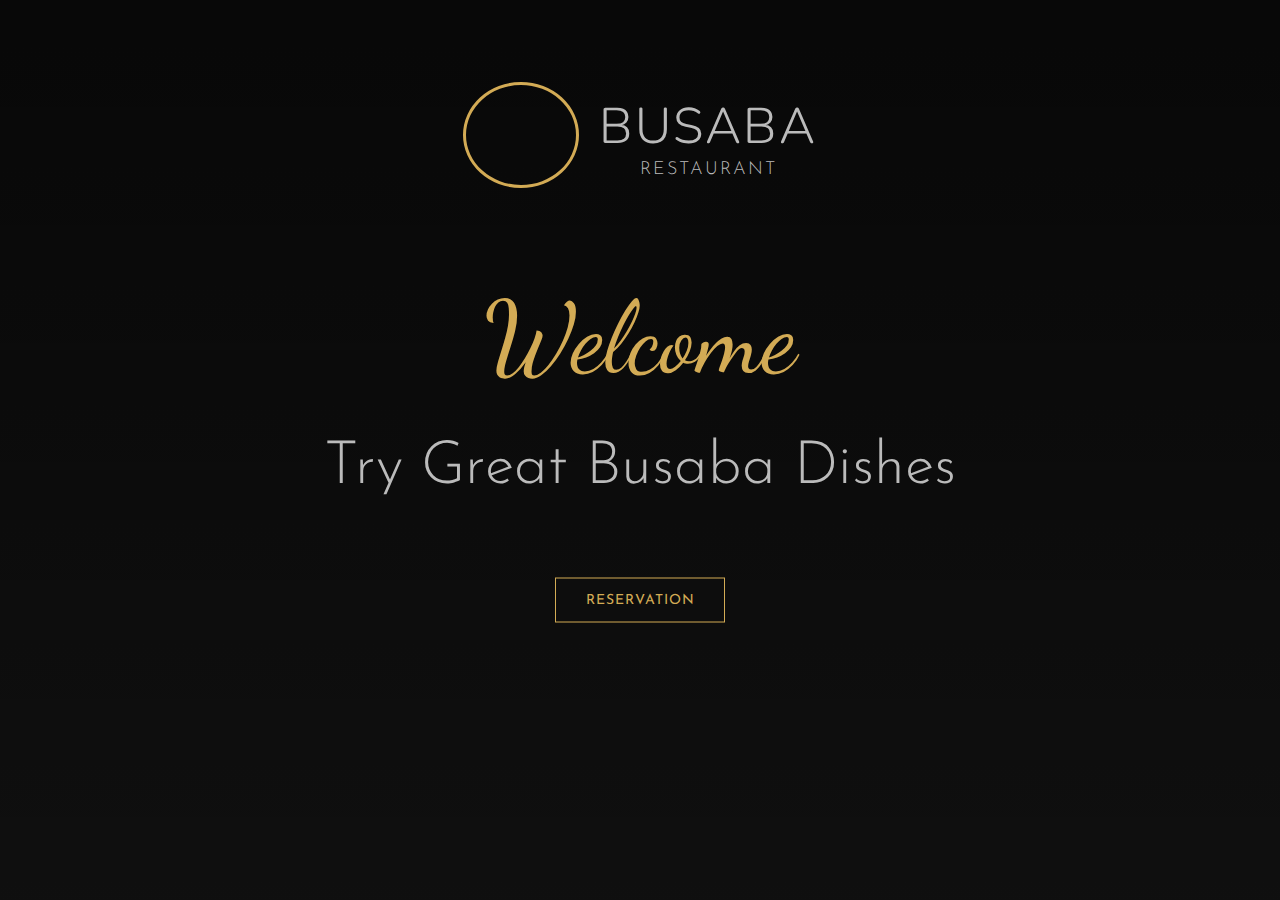
==== index.html @ a5c8eced "styled header section for log and banner" ====
<!DOCTYPE html>
<html lang="en">
<head>
    <meta charset="UTF-8">
    <meta name="viewport" content="width=device-width, initial-scale=1.0" />
    <link rel="stylesheet" href="css/main.css">
     <link rel="stylesheet" href="https://use.fontawesome.com/releases/v5.5.0/css/all.css" integrity="sha384-B4dIYHKNBt8Bc12p+WXckhzcICo0wtJAoU8YZTY5qE0Id1GSseTk6S+L3BlXeVIU" crossorigin="anonymous">
    <link href="https://fonts.googleapis.com/css?family=Dancing+Script:400,700|Josefin+Sans:300,400,600,700|Nunito:300,400,600,700" rel="stylesheet">
    <title>Restaurant "Busaba"</title>
</head>
<body>

    <!-- Header -->
    <header class="header">
        <div class="brand">
            <a href="#" class="logo"><i class="fas fa-utensils"></i></a>
            <div>
                <h1 class="main-name">Busaba</h1>
                <p class="sub-name">Restaurant</p>
            </div>
        </div>

        <div class="header-banner">
            <h1 class="main-heading">Welcome</h1>
            <h3 class="sub-heading">Try Great Busaba Dishes</h3>
            <button type="button" class="main-btn">Reservation</button>
        </div>
    </header>
    <!-- End of Header -->

</body>
</html>
---- css/main.css ----
* {
  margin: 0;
  padding: 0; }

body {
  background-color: #262626; }

.header {
  width: 100%;
  height: 100vh;
  background: linear-gradient(rgba(0, 0, 0, 0.8), rgba(0, 0, 0, 0.6)), url(../images/bg.jpeg) center no-repeat;
  background-size: cover;
  position: relative; }
  .header .brand {
    display: flex;
    position: absolute;
    top: 15%;
    left: 50%;
    transform: translate(-50%, -50%);
    align-items: center; }
  .header-banner {
    text-align: center;
    position: absolute;
    top: 50%;
    left: 50%;
    transform: translate(-50%, -50%); }

.logo {
  font-size: 70px;
  color: #d3ab55;
  display: flex;
  justify-content: center;
  align-items: center;
  width: 110px;
  height: 100px;
  border: 3px solid #d3ab55;
  border-radius: 50%;
  margin-right: 20px; }

.main-name {
  font-family: "Nunito", sans-serif;
  font-size: 50px;
  color: #bbb;
  font-weight: 300;
  letter-spacing: 2px;
  text-transform: uppercase; }

.sub-name {
  font-family: "Josefin Sans", sans-serif;
  font-size: 18px;
  color: #bbb;
  text-align: center;
  font-weight: 300;
  letter-spacing: 2px;
  text-transform: uppercase; }

.main-heading {
  font-family: "Dancing Script", Cursive;
  font-size: 100px;
  font-weight: 300;
  color: #d3ab55;
  margin-bottom: 40px; }

.sub-heading {
  font-family: "Josefin Sans", sans-serif;
  font-size: 60px;
  font-weight: 300;
  color: #bbb;
  margin-bottom: 80px; }

.main-btn {
  width: 170px;
  height: 45px;
  font-family: "Josefin Sans", sans-serif;
  font-size: 14px;
  text-transform: uppercase;
  letter-spacing: 1px;
  color: #d3ab55;
  background-color: transparent;
  border: 1px solid #d3ab55;
  outline: none;
  cursor: pointer;
  transition: all .4s; }
  .main-btn:hover {
    background-color: #d3ab55;
    color: #262626; }
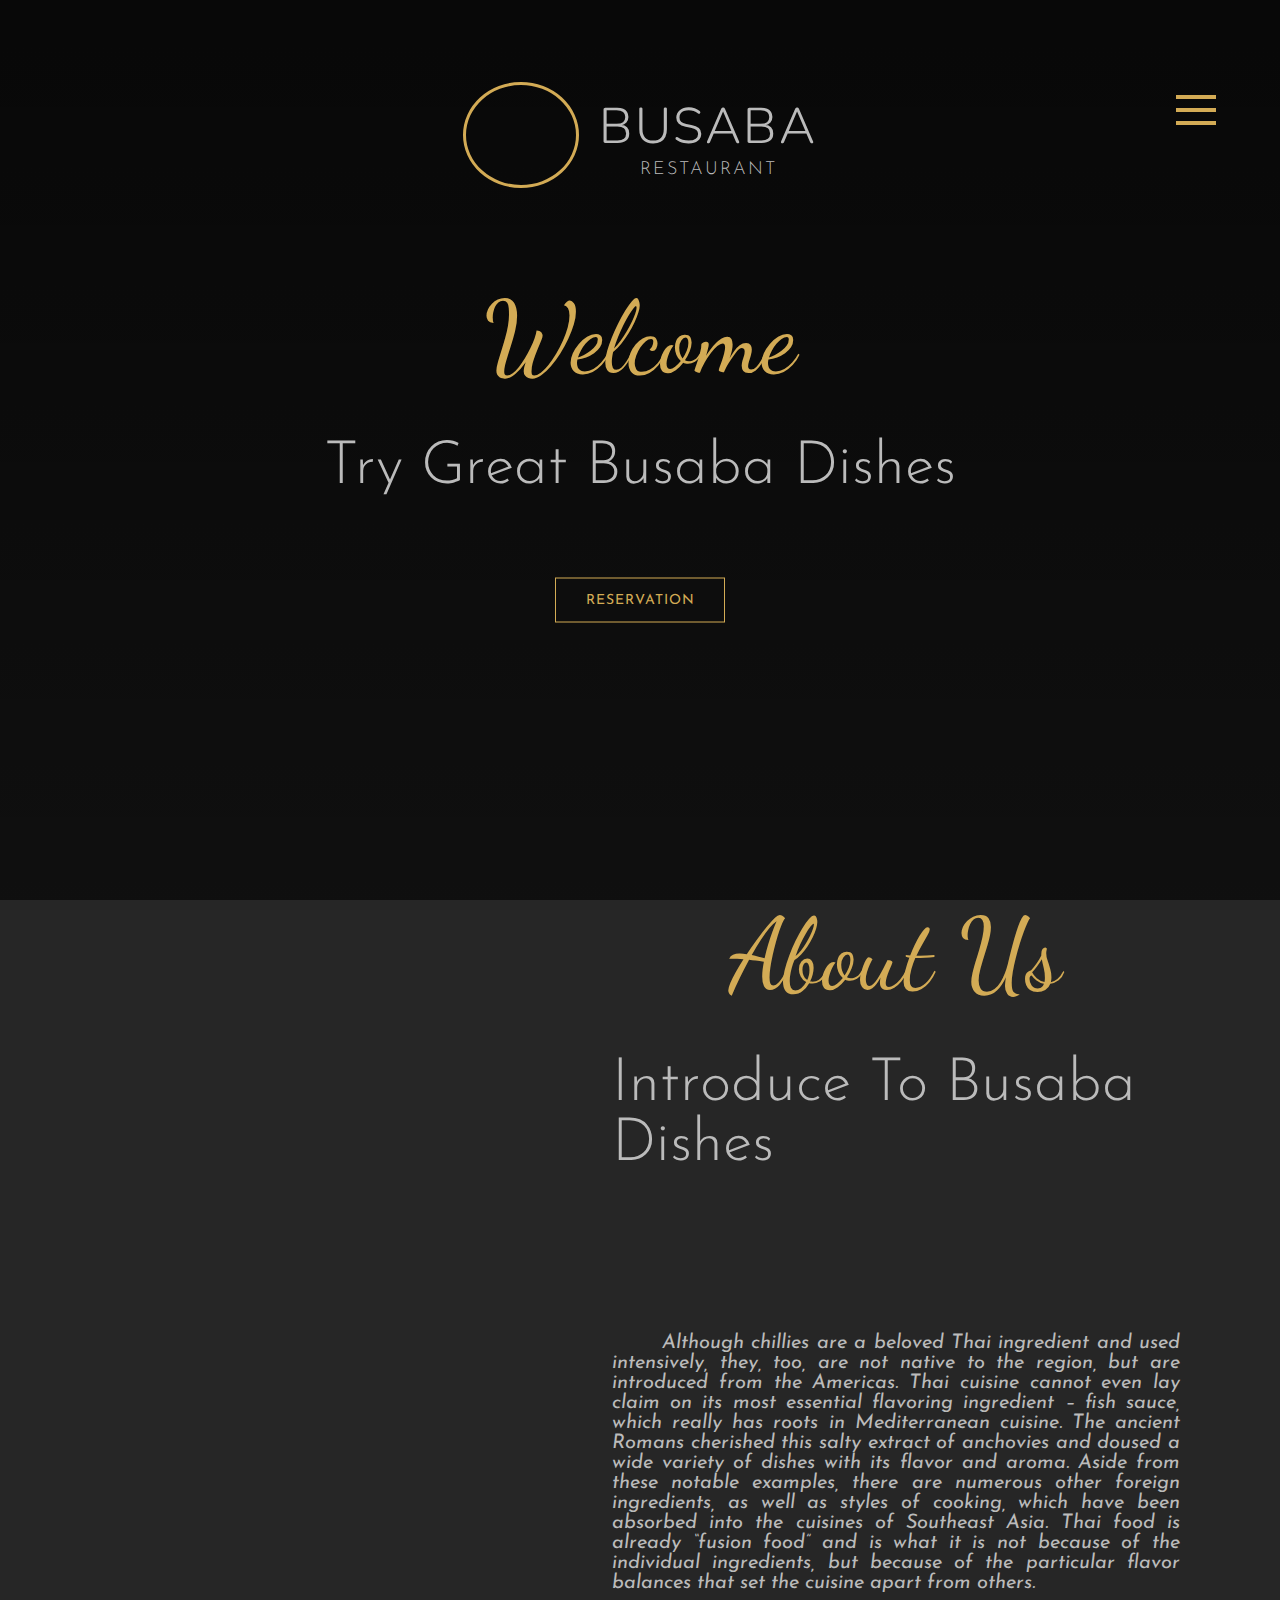
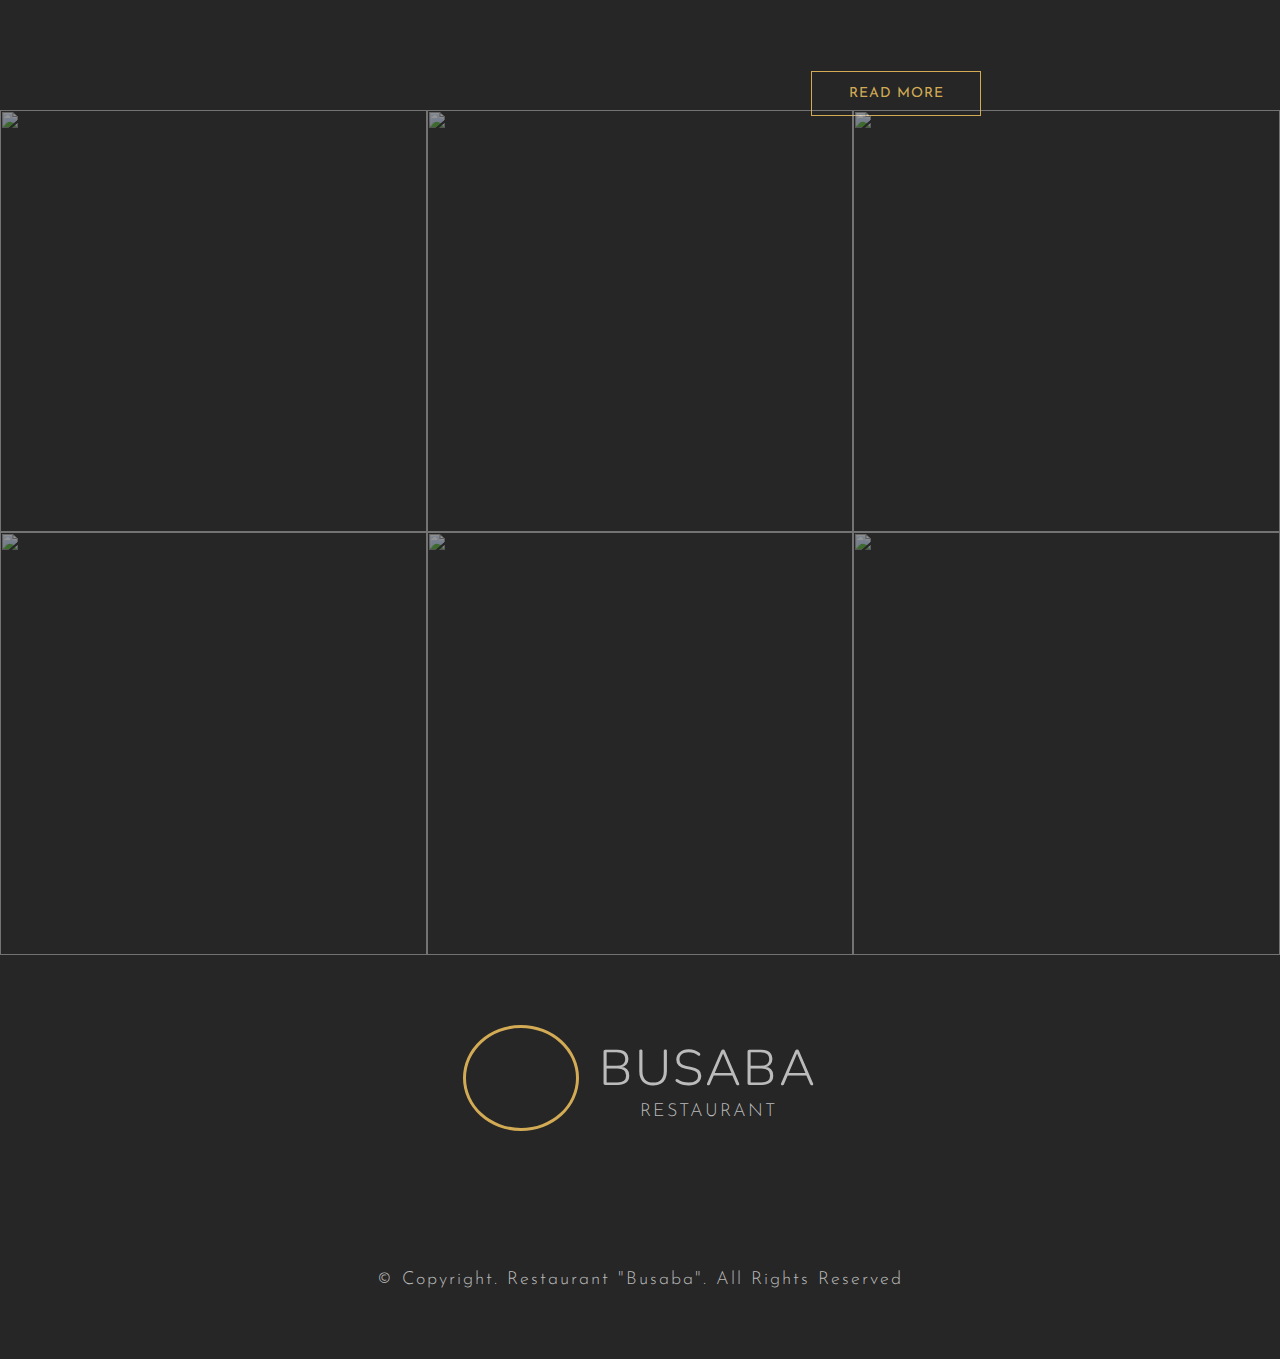
==== commit 9426c98b: "created Navbar with transition, and make checkbox with hamburger menu with rotate effect" ====
--- a/index.html
+++ b/index.html
@@ -1,14 +1,66 @@
 <!DOCTYPE html>
 <html lang="en">
+
 <head>
     <meta charset="UTF-8">
     <meta name="viewport" content="width=device-width, initial-scale=1.0" />
-    <link rel="stylesheet" href="css/main.css">
-     <link rel="stylesheet" href="https://use.fontawesome.com/releases/v5.5.0/css/all.css" integrity="sha384-B4dIYHKNBt8Bc12p+WXckhzcICo0wtJAoU8YZTY5qE0Id1GSseTk6S+L3BlXeVIU" crossorigin="anonymous">
-    <link href="https://fonts.googleapis.com/css?family=Dancing+Script:400,700|Josefin+Sans:300,400,600,700|Nunito:300,400,600,700" rel="stylesheet">
+
+    
+    <link rel="stylesheet" href="https://use.fontawesome.com/releases/v5.5.0/css/all.css"
+        integrity="sha384-B4dIYHKNBt8Bc12p+WXckhzcICo0wtJAoU8YZTY5qE0Id1GSseTk6S+L3BlXeVIU" crossorigin="anonymous">
+    <link
+        href="https://fonts.googleapis.com/css?family=Dancing+Script:400,700|Josefin+Sans:300,400,600,700|Nunito:300,400,600,700"
+        rel="stylesheet">
+        <link rel="stylesheet" href="css/main.css">
     <title>Restaurant "Busaba"</title>
 </head>
+
 <body>
+
+    <!-- Navbar -->
+    <nav class="navbar">
+        <input type="checkbox" id="check" class="checkbox" hidden>
+        <div class="hamburger-menu">
+            <label for="check" class="menu">
+                <div class="menu-line menu-line-1"></div>
+                <div class="menu-line menu-line-2"></div>
+                <div class="menu-line menu-line-3"></div>
+            </label>
+        </div>
+
+        <div class="navbar-navigation">
+            <div class="navbar-navigation-left">
+                <img src="images/nav-img-1.jpeg" class="left-img left-img-1" alt="">
+                <img src="images/nav-img-2.jpeg" class="left-img left-img-2" alt="">
+                <img src="images/nav-img-3.jpeg" class="left-img left-img-3" alt="">
+            </div>
+
+            <div class="navbar-navigation-right">
+                <ul class="nav-list">
+                    <li class="nav-list-item">
+                        <a href="#" class="nav-list-link">Home</a>
+                    </li>
+                    <li class="nav-list-item">
+                        <a href="#" class="nav-list-link">About Us</a>
+                    </li>
+                    <li class="nav-list-item">
+                        <a href="#" class="nav-list-link">Gallery</a>
+                    </li>
+                    <li class="nav-list-item">
+                        <a href="#" class="nav-list-link">Reservation</a>
+                    </li>
+                    <li class="nav-list-item">
+                        <a href="#" class="nav-list-link">Services</a>
+                    </li>
+                    <li class="nav-list-item">
+                        <a href="#" class="nav-list-link">Contact</a>
+                    </li>
+
+                </ul>
+            </div>
+        </div>
+    </nav>
+    <!-- End of Navbar -->
 
     <!-- Header -->
     <header class="header">
@@ -28,18 +80,137 @@
     </header>
     <!-- End of Header -->
 
+    <!-- About Us -->
+    <section class="about-us">
+        <div class="about-us-left">
+            <img src="images/about-us-img.png">
+        </div>
+        
+        <div class="about-us-right">
+            <h1 class="main-heading">About Us</h1>
+            <h3 class="sub-heading">Introduce To Busaba Dishes</h3>
+            <div class="stars">
+                <i class="fas fa-star-of-life star"></i>
+                <i class="fas fa-star-of-life star"></i>
+                <i class="fas fa-star-of-life star"></i>
+            </div>
+            <p class="description">
+                    Although chillies are a beloved Thai ingredient and used intensively, they, too, are not native to the
+                region, but are introduced from the Americas. Thai cuisine cannot even lay claim on its most essential
+                flavoring ingredient – fish sauce, which really has roots in Mediterranean cuisine. The ancient Romans
+                cherished this salty extract of anchovies and doused a wide variety of dishes with its flavor and aroma.
+                Aside from these notable examples, there are numerous other foreign ingredients, as well as styles of
+                cooking, which have been absorbed into the cuisines of Southeast Asia. Thai food is already “fusion
+                food” and is what it is not because of the individual ingredients, but because of the particular flavor
+                balances that set the cuisine apart from others.
+            </p>
+            <div class="stars">
+                <i class="fas fa-star-of-life star"></i>
+                <i class="fas fa-star-of-life star"></i>
+                <i class="fas fa-star-of-life star"></i>
+            </div>
+            <button type="button" class="main-btn">Read More</button>
+        </div>
+    </section>
+    <!-- End of About Us -->
+
+    <!-- Gallery -->
+    <section class="gallery">
+        <div class="cards-wrapper">
+            <div class="card">
+                <div class="card-overlay">
+                    <h1 class="card-overlay-heading">Tom Yum Burrito</h1>
+                    <p class="card-overlay-paragraph">Price: $10.00</p>
+                    <button type="button" class="card-overlay-btn">Order Now</button>
+                </div>
+                <img src="images/gallery-img-1.jpeg" alt="" class="card-img">
+            </div>
+            <div class="card">
+                <div class="card-overlay">
+                    <h1 class="card-overlay-heading">Fruity Pancake</h1>
+                    <p class="card-overlay-paragraph">Price: $10.00</p>
+                    <button type="button" class="card-overlay-btn">Order Now</button>
+                </div>
+                <img src="images/gallery-img-2.jpeg" alt="" class="card-img">
+            </div>
+            <div class="card">
+                <div class="card-overlay">
+                    <h1 class="card-overlay-heading">Thai Pizza</h1>
+                    <p class="card-overlay-paragraph">Price: $10.00</p>
+                    <button type="button" class="card-overlay-btn">Order Now</button>
+                </div>
+                <img src="images/gallery-img-3.jpeg" alt="" class="card-img">
+            </div>
+            <div class="card">
+                <div class="card-overlay">
+                    <h1 class="card-overlay-heading">Thai Herbs Salmon</h1>
+                    <p class="card-overlay-paragraph">Price: $10.00</p>
+                    <button type="button" class="card-overlay-btn">Order Now</button>
+                </div>
+                <img src="images/gallery-img-4.jpeg" alt="" class="card-img">
+            </div>
+            <div class="card">
+                <div class="card-overlay">
+                    <h1 class="card-overlay-heading">Lava Egg Bruschetta</h1>
+                    <p class="card-overlay-paragraph">Price: $10.00</p>
+                    <button type="button" class="card-overlay-btn">Order Now</button>
+                </div>
+                <img src="images/gallery-img-5.jpeg" alt="" class="card-img">
+            </div>
+            <div class="card">
+                <div class="card-overlay">
+                    <h1 class="card-overlay-heading">Amazon Chicken</h1>
+                    <p class="card-overlay-paragraph">Price: $10.00</p>
+                    <button type="button" class="card-overlay-btn">Order Now</button>
+                </div>
+                <img src="images/gallery-img-6.jpeg" alt="" class="card-img">
+            </div>
+        </div>
+    </section>
+    <!-- End of Gallery -->
+
+    <!-- Footer -->
+    <footer class="footer">
+        <div class="footer-header">
+                <a href="#" class="logo"><i class="fas fa-utensils"></i></a>
+                <div>
+                    <h1 class="main-name">Busaba</h1>
+                    <p class="sub-name">Restaurant</p>
+                </div>
+        </div>
+        <div class="footer-social-media">
+            <ul class="social-media">
+                <li class="social-media-item">
+                    <a href="#" class="social-media-link">
+                        <i class="fab fa-facebook-square"></i>
+                    </a>
+                </li>
+                <li class="social-media-item">
+                    <a href="#" class="social-media-link">
+                        <i class="fab fa-instagram"></i>
+                    </a>
+                </li>
+                <li class="social-media-item">
+                    <a href="#" class="social-media-link">
+                        <i class="fab fa-google-plus-square"></i>
+                    </a>
+                </li>
+                <li class="social-media-item">
+                    <a href="#" class="social-media-link">
+                        <i class="fab fa-youtube"></i>
+                    </a>
+                </li>
+            </ul>
+        </div>
+
+        <div class="footer-copyright">
+            <p class="footer-copyright-paragraph">
+                &copy; Copyright. Restaurant "Busaba". All Rights Reserved
+            </p>
+        </div>
+    </footer>
+    <!-- End of Footer -->
+
 </body>
+
 </html>
-
-
-
-
-
-
-
-
-
-
-
-
-
--- a/css/main.css
+++ b/css/main.css
@@ -1,9 +1,104 @@
+.hamburger-menu .menu, .card-overlay, .card-img {
+  width: 100%;
+  height: 100%; }
+
 * {
   margin: 0;
   padding: 0; }
 
 body {
   background-color: #262626; }
+
+.navbar {
+  position: relative;
+  z-index: 200; }
+  .navbar-navigation {
+    display: flex; }
+    .navbar-navigation-left {
+      width: 50vw;
+      height: 100vh;
+      background-color: #262626;
+      position: fixed;
+      left: -50vw;
+      transition: left 0.8s cubic-bezier(1, 0, 0, 1);
+      -webkit-transition: left 0.8s cubic-bezier(1, 0, 0, 1);
+      -moz-transition: left 0.8s cubic-bezier(1, 0, 0, 1);
+      -ms-transition: left 0.8s cubic-bezier(1, 0, 0, 1);
+      -o-transition: left 0.8s cubic-bezier(1, 0, 0, 1); }
+      .navbar-navigation-left .left-img {
+        width: 50%;
+        position: absolute;
+        box-shadow: 0 15px 60px rgba(0, 0, 0, 0.4);
+        opacity: .7;
+        border-radius: 10px; }
+      .navbar-navigation-left .left-img-1 {
+        top: 15%;
+        left: 15%; }
+      .navbar-navigation-left .left-img-2 {
+        top: 35%;
+        left: 25%; }
+      .navbar-navigation-left .left-img-3 {
+        top: 55%;
+        left: 35%; }
+    .navbar-navigation-right {
+      width: 50vw;
+      height: 100vh;
+      background-color: #1f1d1d;
+      position: fixed;
+      right: -50vw;
+      display: flex;
+      justify-content: center;
+      align-items: center;
+      transition: right 0.8s cubic-bezier(1, 0, 0, 1);
+      -webkit-transition: right 0.8s cubic-bezier(1, 0, 0, 1);
+      -moz-transition: right 0.8s cubic-bezier(1, 0, 0, 1);
+      -ms-transition: right 0.8s cubic-bezier(1, 0, 0, 1);
+      -o-transition: right 0.8s cubic-bezier(1, 0, 0, 1); }
+    .navbar-navigation .nav-list-item {
+      list-style: none; }
+    .navbar-navigation .nav-list-link {
+      font-family: "Dancing Script", Cursive;
+      font-size: 50px;
+      font-weight: 300;
+      letter-spacing: 2px;
+      text-transform: capitalize;
+      color: #bbb;
+      text-decoration: none;
+      text-align: center;
+      transition: all .5s; }
+      .navbar-navigation .nav-list-link:hover {
+        color: #d3ab55;
+        letter-spacing: 4px; }
+
+.checkbox:checked ~ .navbar-navigation .navbar-navigation-left {
+  left: 0; }
+
+.checkbox:checked ~ .navbar-navigation .navbar-navigation-right {
+  right: 0; }
+
+.checkbox:checked ~ .hamburger-menu .menu {
+  transform: rotateZ(90deg);
+  -webkit-transform: rotateZ(90deg);
+  -moz-transform: rotateZ(90deg);
+  -ms-transform: rotateZ(90deg);
+  -o-transform: rotateZ(90deg); }
+
+.checkbox:checked ~ .hamburger-menu .menu-line-1 {
+  transform: rotateZ(-40deg);
+  -webkit-transform: rotateZ(-40deg);
+  -moz-transform: rotateZ(-40deg);
+  -ms-transform: rotateZ(-40deg);
+  -o-transform: rotateZ(-40deg); }
+
+.checkbox:checked ~ .hamburger-menu .menu-line-2 {
+  opacity: 0; }
+
+.checkbox:checked ~ .hamburger-menu .menu-line-3 {
+  transform: rotateZ(40deg);
+  -webkit-transform: rotateZ(40deg);
+  -moz-transform: rotateZ(40deg);
+  -ms-transform: rotateZ(40deg);
+  -o-transform: rotateZ(40deg); }
 
 .header {
   width: 100%;
@@ -24,6 +119,99 @@
     top: 50%;
     left: 50%;
     transform: translate(-50%, -50%); }
+
+.about-us {
+  height: 90vh;
+  display: flex;
+  align-items: center; }
+  .about-us-left {
+    width: 40%;
+    position: relative;
+    left: -200px; }
+    .about-us-left img {
+      width: 100%;
+      opacity: .7; }
+  .about-us-right {
+    width: 60%;
+    display: flex;
+    flex-direction: column;
+    align-items: center;
+    padding: 0px 100px;
+    box-sizing: border-box; }
+    .about-us-right .stars {
+      margin: 30px 0; }
+    .about-us-right .star {
+      font-size: 15px;
+      color: #d3ab55;
+      margin-left: 10px; }
+    .about-us-right .description {
+      font-family: "Josefin Sans", sans-serif;
+      font-size: 20px;
+      font-style: italic;
+      color: #bbb;
+      text-align: justify; }
+      .about-us-right .description::first-letter {
+        padding-left: 50px; }
+
+.gallery .cards-wrapper {
+  display: flex;
+  flex-wrap: wrap; }
+
+.footer {
+  padding: 70px 0;
+  display: flex;
+  justify-content: center;
+  align-items: center;
+  flex-direction: column; }
+  .footer-header {
+    display: flex;
+    align-items: center;
+    margin-bottom: 70px; }
+  .footer .social-media {
+    display: flex;
+    width: 300px;
+    justify-content: space-between;
+    margin-bottom: 70px; }
+    .footer .social-media-item {
+      list-style: none; }
+    .footer .social-media-link {
+      text-decoration: none;
+      font-size: 50px;
+      color: #bbb;
+      transition: color .7s; }
+      .footer .social-media-link:hover {
+        color: #d3ab55; }
+  .footer-copyright-paragraph {
+    font-family: "Josefin Sans", sans-serif;
+    font-size: 18px;
+    color: #bbb;
+    font-weight: 300;
+    letter-spacing: 2px;
+    text-transform: capitalize; }
+
+.hamburger-menu {
+  width: 40px;
+  height: 40px;
+  position: fixed;
+  top: 10%;
+  right: 5%;
+  z-index: 300; }
+  .hamburger-menu .menu {
+    display: flex;
+    flex-direction: column;
+    justify-content: space-around;
+    cursor: pointer;
+    transition: transform .5s; }
+    .hamburger-menu .menu-line {
+      width: 100%;
+      height: 4px;
+      background-color: #d3ab55;
+      transform-origin: right;
+      transition: all .5s .5s;
+      -webkit-transition: all .5s .5s;
+      -moz-transition: all .5s .5s;
+      -ms-transition: all .5s .5s;
+      -o-transition: all .5s .5s; }
 
 .logo {
   font-size: 70px;
@@ -84,3 +272,53 @@
   .main-btn:hover {
     background-color: #d3ab55;
     color: #262626; }
+
+.card {
+  width: 33.3333%;
+  height: 33vw;
+  position: relative;
+  overflow: hidden; }
+  .card:hover .card-overlay {
+    left: 0; }
+  .card-overlay {
+    position: absolute;
+    top: 0;
+    left: -100%;
+    background-color: rgba(211, 171, 85, 0.6);
+    color: #fff;
+    z-index: 10;
+    display: flex;
+    justify-content: center;
+    align-items: center;
+    flex-direction: column;
+    transition: left .7s; }
+    .card-overlay-heading {
+      font-family: "Nunito", sans-serif;
+      font-size: 40px;
+      font-weight: 300;
+      letter-spacing: 2px;
+      text-transform: capitalize; }
+    .card-overlay-paragraph {
+      font-family: "Josefin Sans", sans-serif;
+      font-size: 30px;
+      margin-bottom: 30px;
+      font-weight: 300;
+      letter-spacing: 2px;
+      text-transform: capitalize; }
+    .card-overlay-btn {
+      width: 150px;
+      height: 40px;
+      color: #d3ab55;
+      background-color: #fff;
+      font-family: "Josefin Sans", sans-serif;
+      font-size: 14px;
+      font-weight: bold;
+      text-transform: uppercase;
+      letter-spacing: 1px;
+      border: 1px solid #d3ab55;
+      border-radius: 30px;
+      outline: none;
+      cursor: pointer; }
+  .card-img {
+    object-fit: cover;
+    opacity: 0.5; }
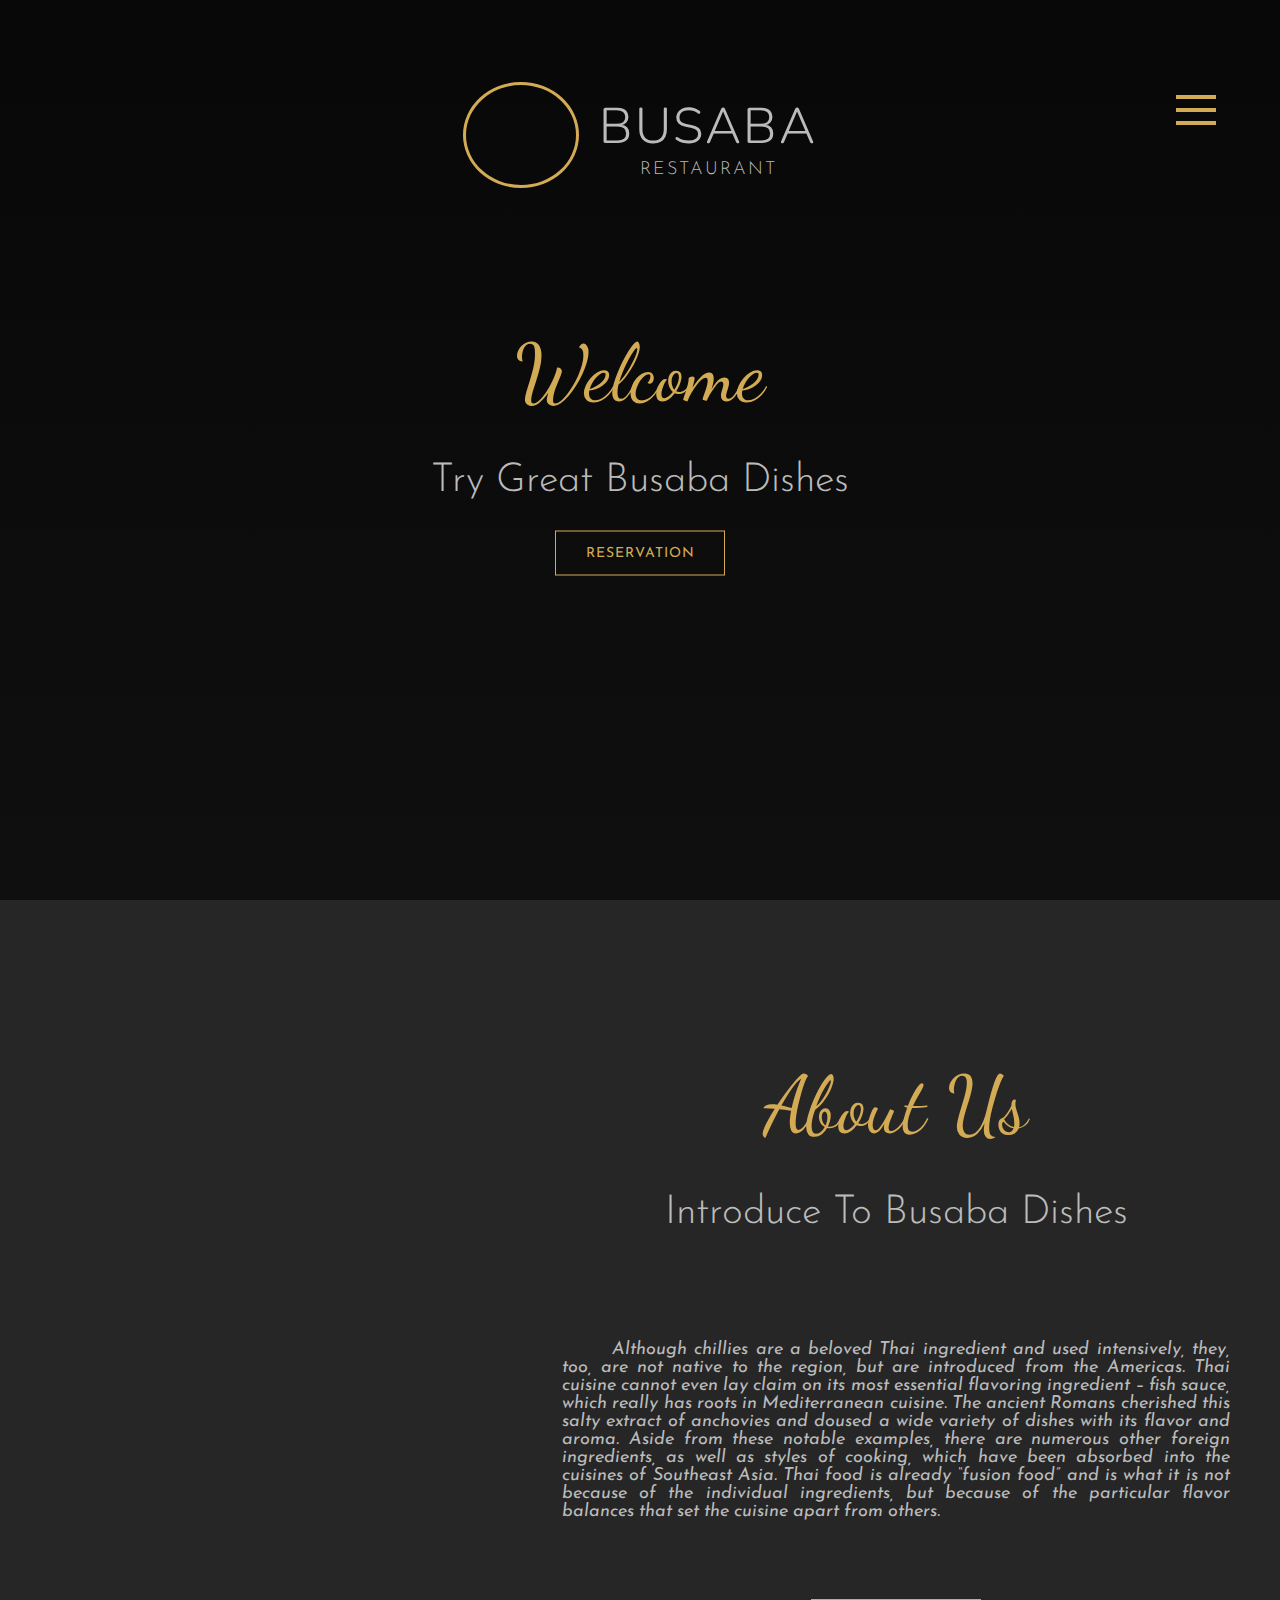
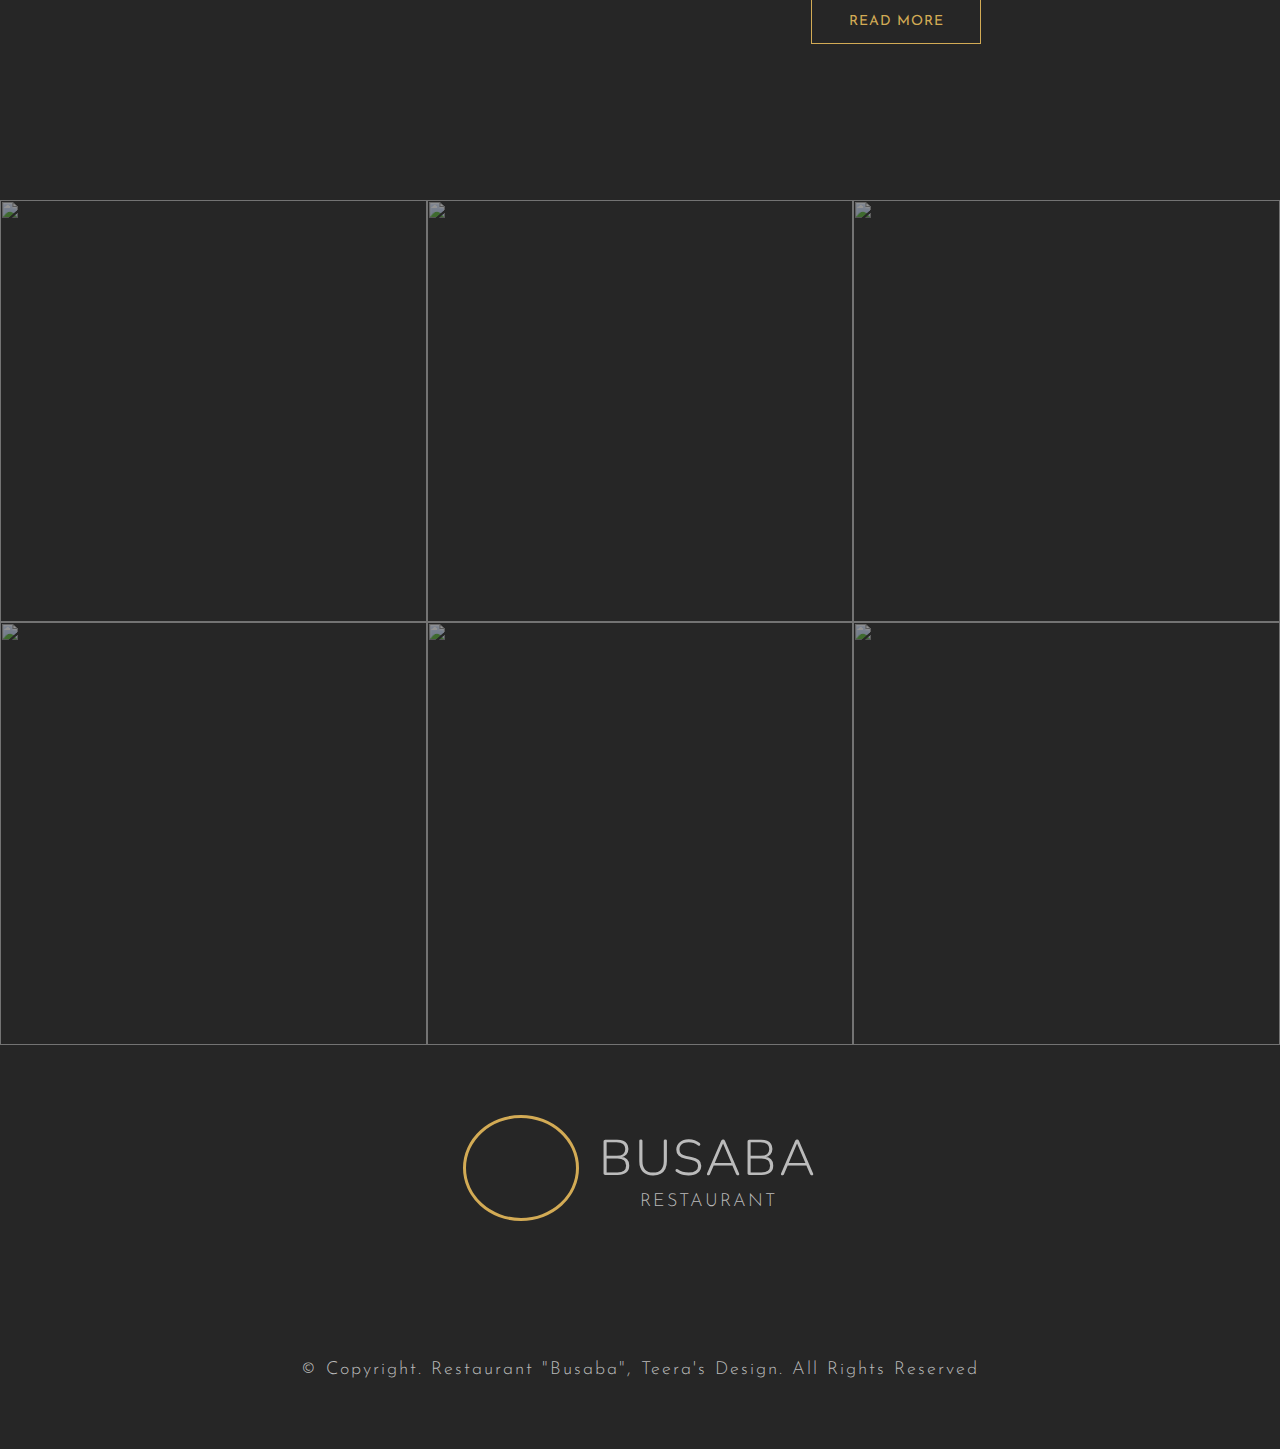
==== commit 6a093bc7: "copyright modified" ====
--- a/index.html
+++ b/index.html
@@ -205,7 +205,7 @@
 
         <div class="footer-copyright">
             <p class="footer-copyright-paragraph">
-                &copy; Copyright. Restaurant "Busaba". All Rights Reserved
+                &copy; Copyright. Restaurant "Busaba", Teera's Design. All Rights Reserved
             </p>
         </div>
     </footer>
--- a/css/main.css
+++ b/css/main.css
@@ -25,21 +25,39 @@
       -moz-transition: left 0.8s cubic-bezier(1, 0, 0, 1);
       -ms-transition: left 0.8s cubic-bezier(1, 0, 0, 1);
       -o-transition: left 0.8s cubic-bezier(1, 0, 0, 1); }
+      @media (max-width: 800px) {
+        .navbar-navigation-left {
+          display: none; } }
       .navbar-navigation-left .left-img {
         width: 50%;
         position: absolute;
         box-shadow: 0 15px 60px rgba(0, 0, 0, 0.4);
         opacity: .7;
         border-radius: 10px; }
+        @media (max-width: 1300px) {
+          .navbar-navigation-left .left-img {
+            width: 55%; } }
+        @media (max-width: 1000px) {
+          .navbar-navigation-left .left-img {
+            width: 65%; } }
       .navbar-navigation-left .left-img-1 {
         top: 15%;
         left: 15%; }
+        @media (max-width: 1000px) {
+          .navbar-navigation-left .left-img-1 {
+            left: 5%; } }
       .navbar-navigation-left .left-img-2 {
         top: 35%;
         left: 25%; }
+        @media (max-width: 1000px) {
+          .navbar-navigation-left .left-img-2 {
+            left: 15%; } }
       .navbar-navigation-left .left-img-3 {
         top: 55%;
         left: 35%; }
+        @media (max-width: 1000px) {
+          .navbar-navigation-left .left-img-3 {
+            left: 25%; } }
     .navbar-navigation-right {
       width: 50vw;
       height: 100vh;
@@ -49,11 +67,11 @@
       display: flex;
       justify-content: center;
       align-items: center;
-      transition: right 0.8s cubic-bezier(1, 0, 0, 1);
-      -webkit-transition: right 0.8s cubic-bezier(1, 0, 0, 1);
-      -moz-transition: right 0.8s cubic-bezier(1, 0, 0, 1);
-      -ms-transition: right 0.8s cubic-bezier(1, 0, 0, 1);
-      -o-transition: right 0.8s cubic-bezier(1, 0, 0, 1); }
+      transition: right 0.8s cubic-bezier(1, 0, 0, 1); }
+      @media (max-width: 800px) {
+        .navbar-navigation-right {
+          width: 100vw;
+          right: -100vw; } }
     .navbar-navigation .nav-list-item {
       list-style: none; }
     .navbar-navigation .nav-list-link {
@@ -64,11 +82,15 @@
       text-transform: capitalize;
       color: #bbb;
       text-decoration: none;
+      display: block;
       text-align: center;
       transition: all .5s; }
       .navbar-navigation .nav-list-link:hover {
         color: #d3ab55;
         letter-spacing: 4px; }
+      @media (max-width: 600px) {
+        .navbar-navigation .nav-list-link {
+          font-size: 40px; } }
 
 .checkbox:checked ~ .navbar-navigation .navbar-navigation-left {
   left: 0; }
@@ -113,6 +135,12 @@
     left: 50%;
     transform: translate(-50%, -50%);
     align-items: center; }
+    @media (max-width: 500px) {
+      .header .brand {
+        position: absolute;
+        top: 12%;
+        left: 50%;
+        transform: translate(-50%, -50%); } }
   .header-banner {
     text-align: center;
     position: absolute;
@@ -121,13 +149,23 @@
     transform: translate(-50%, -50%); }
 
 .about-us {
-  height: 90vh;
+  height: 100vh;
   display: flex;
   align-items: center; }
+  @media (max-width: 990px) {
+    .about-us {
+      font-size: 35px;
+      height: 70vh; } }
   .about-us-left {
     width: 40%;
     position: relative;
     left: -200px; }
+    @media (max-width: 1300px) {
+      .about-us-left {
+        left: -150px; } }
+    @media (max-width: 800px) {
+      .about-us-left {
+        display: none; } }
     .about-us-left img {
       width: 100%;
       opacity: .7; }
@@ -136,22 +174,43 @@
     display: flex;
     flex-direction: column;
     align-items: center;
-    padding: 0px 100px;
+    padding: 0 100px;
     box-sizing: border-box; }
+    @media (max-width: 1300px) {
+      .about-us-right {
+        padding: 0 50px; } }
+    @media (max-width: 800px) {
+      .about-us-right {
+        width: 100%; } }
     .about-us-right .stars {
       margin: 30px 0; }
+      @media (max-width: 1000px) {
+        .about-us-right .stars {
+          margin: 15px 0; } }
     .about-us-right .star {
       font-size: 15px;
       color: #d3ab55;
-      margin-left: 10px; }
+      margin-left: 20px; }
+      @media (max-width: 1000px) {
+        .about-us-right .star {
+          font-size: 12px; } }
     .about-us-right .description {
       font-family: "Josefin Sans", sans-serif;
-      font-size: 20px;
+      font-size: 25px;
       font-style: italic;
       color: #bbb;
       text-align: justify; }
       .about-us-right .description::first-letter {
         padding-left: 50px; }
+      @media (max-width: 1600px) {
+        .about-us-right .description {
+          font-size: 18px; } }
+      @media (max-width: 1100px) {
+        .about-us-right .description {
+          font-size: 15px; } }
+      @media (max-width: 800px) {
+        .about-us-right .description {
+          font-size: 12px; } }
 
 .gallery .cards-wrapper {
   display: flex;
@@ -163,6 +222,9 @@
   justify-content: center;
   align-items: center;
   flex-direction: column; }
+  @media (max-width: 500px) {
+    .footer {
+      padding: 40px 0; } }
   .footer-header {
     display: flex;
     align-items: center;
@@ -172,6 +234,10 @@
     width: 300px;
     justify-content: space-between;
     margin-bottom: 70px; }
+    @media (max-width: 500px) {
+      .footer .social-media {
+        width: 200px;
+        margin-bottom: 40px; } }
     .footer .social-media-item {
       list-style: none; }
     .footer .social-media-link {
@@ -181,6 +247,12 @@
       transition: color .7s; }
       .footer .social-media-link:hover {
         color: #d3ab55; }
+      @media (max-width: 1000px) {
+        .footer .social-media-link {
+          font-size: 30px; } }
+      @media (max-width: 500px) {
+        .footer .social-media-link {
+          font-size: 25px; } }
   .footer-copyright-paragraph {
     font-family: "Josefin Sans", sans-serif;
     font-size: 18px;
@@ -188,6 +260,14 @@
     font-weight: 300;
     letter-spacing: 2px;
     text-transform: capitalize; }
+  @media (max-width: 800px) {
+    .footer {
+      width: 70%;
+      margin: auto;
+      text-align: center; } }
+  @media (max-width: 500px) {
+    .footer {
+      font-size: 14px; } }
 
 .hamburger-menu {
   width: 40px;
@@ -196,6 +276,14 @@
   top: 10%;
   right: 5%;
   z-index: 300; }
+  @media (max-width: 800px) {
+    .hamburger-menu {
+      width: 35px;
+      height: 35px; } }
+  @media (max-width: 500px) {
+    .hamburger-menu {
+      width: 25px;
+      height: 25px; } }
   .hamburger-menu .menu {
     display: flex;
     flex-direction: column;
@@ -212,6 +300,12 @@
       -moz-transition: all .5s .5s;
       -ms-transition: all .5s .5s;
       -o-transition: all .5s .5s; }
+      @media (max-width: 800px) {
+        .hamburger-menu .menu-line {
+          height: 3px; } }
+      @media (max-width: 500px) {
+        .hamburger-menu .menu-line {
+          height: 2px; } }
 
 .logo {
   font-size: 70px;
@@ -219,11 +313,23 @@
   display: flex;
   justify-content: center;
   align-items: center;
+  text-decoration: none;
   width: 110px;
   height: 100px;
   border: 3px solid #d3ab55;
   border-radius: 50%;
   margin-right: 20px; }
+  @media (max-width: 1000px) {
+    .logo {
+      font-size: 50px;
+      width: 90px;
+      height: 90px; } }
+  @media (max-width: 800px) {
+    .logo {
+      height: 50px;
+      width: 50px;
+      font-size: 30px;
+      border-width: 2px; } }
 
 .main-name {
   font-family: "Nunito", sans-serif;
@@ -232,6 +338,13 @@
   font-weight: 300;
   letter-spacing: 2px;
   text-transform: uppercase; }
+  @media (max-width: 1000px) {
+    .main-name {
+      font-size: 40px; } }
+  @media (max-width: 500px) {
+    .main-name {
+      font-size: 20px;
+      text-align: center; } }
 
 .sub-name {
   font-family: "Josefin Sans", sans-serif;
@@ -241,6 +354,10 @@
   font-weight: 300;
   letter-spacing: 2px;
   text-transform: uppercase; }
+  @media (max-width: 500px) {
+    .sub-name {
+      font-size: 12px;
+      text-align: center; } }
 
 .main-heading {
   font-family: "Dancing Script", Cursive;
@@ -248,13 +365,39 @@
   font-weight: 300;
   color: #d3ab55;
   margin-bottom: 40px; }
+  @media (max-width: 1600px) {
+    .main-heading {
+      font-size: 80px; } }
+  @media (max-width: 1000px) {
+    .main-heading {
+      font-size: 60px; } }
+  @media (max-width: 500px) {
+    .main-heading {
+      font-size: 40px;
+      margin-bottom: 20px; } }
 
 .sub-heading {
   font-family: "Josefin Sans", sans-serif;
   font-size: 60px;
   font-weight: 300;
   color: #bbb;
-  margin-bottom: 80px; }
+  margin-bottom: 80px;
+  text-align: center; }
+  @media (max-width: 1600px) {
+    .sub-heading {
+      font-size: 50px;
+      margin-bottom: 50px; } }
+  @media (max-width: 1300px) {
+    .sub-heading {
+      font-size: 40px;
+      margin-bottom: 30px; } }
+  @media (max-width: 1000px) {
+    .sub-heading {
+      font-size: 30px; } }
+  @media (max-width: 500px) {
+    .sub-heading {
+      font-size: 20px;
+      margin-bottom: 10px; } }
 
 .main-btn {
   width: 170px;
@@ -272,6 +415,16 @@
   .main-btn:hover {
     background-color: #d3ab55;
     color: #262626; }
+  @media (max-width: 800px) {
+    .main-btn {
+      width: 150px;
+      height: 35px;
+      font-size: 12px; } }
+  @media (max-width: 500px) {
+    .main-btn {
+      width: 130px;
+      height: 30px;
+      font-size: 10px; } }
 
 .card {
   width: 33.3333%;
@@ -295,9 +448,19 @@
     .card-overlay-heading {
       font-family: "Nunito", sans-serif;
       font-size: 40px;
+      text-align: center;
       font-weight: 300;
       letter-spacing: 2px;
       text-transform: capitalize; }
+      @media (max-width: 900px) {
+        .card-overlay-heading {
+          font-size: 35px; } }
+      @media (max-width: 650px) {
+        .card-overlay-heading {
+          font-size: 25px; } }
+      @media (max-width: 500px) {
+        .card-overlay-heading {
+          display: none; } }
     .card-overlay-paragraph {
       font-family: "Josefin Sans", sans-serif;
       font-size: 30px;
@@ -305,6 +468,15 @@
       font-weight: 300;
       letter-spacing: 2px;
       text-transform: capitalize; }
+      @media (max-width: 900px) {
+        .card-overlay-paragraph {
+          font-size: 20px; } }
+      @media (max-width: 650px) {
+        .card-overlay-paragraph {
+          font-size: 15px; } }
+      @media (max-width: 500px) {
+        .card-overlay-paragraph {
+          display: none; } }
     .card-overlay-btn {
       width: 150px;
       height: 40px;
@@ -319,6 +491,16 @@
       border-radius: 30px;
       outline: none;
       cursor: pointer; }
+      @media (max-width: 900px) {
+        .card-overlay-btn {
+          font-size: 12px;
+          width: 130px;
+          height: 30px; } }
+      @media (max-width: 650px) {
+        .card-overlay-btn {
+          font-size: 10px;
+          width: 100px;
+          height: 30px; } }
   .card-img {
     object-fit: cover;
     opacity: 0.5; }
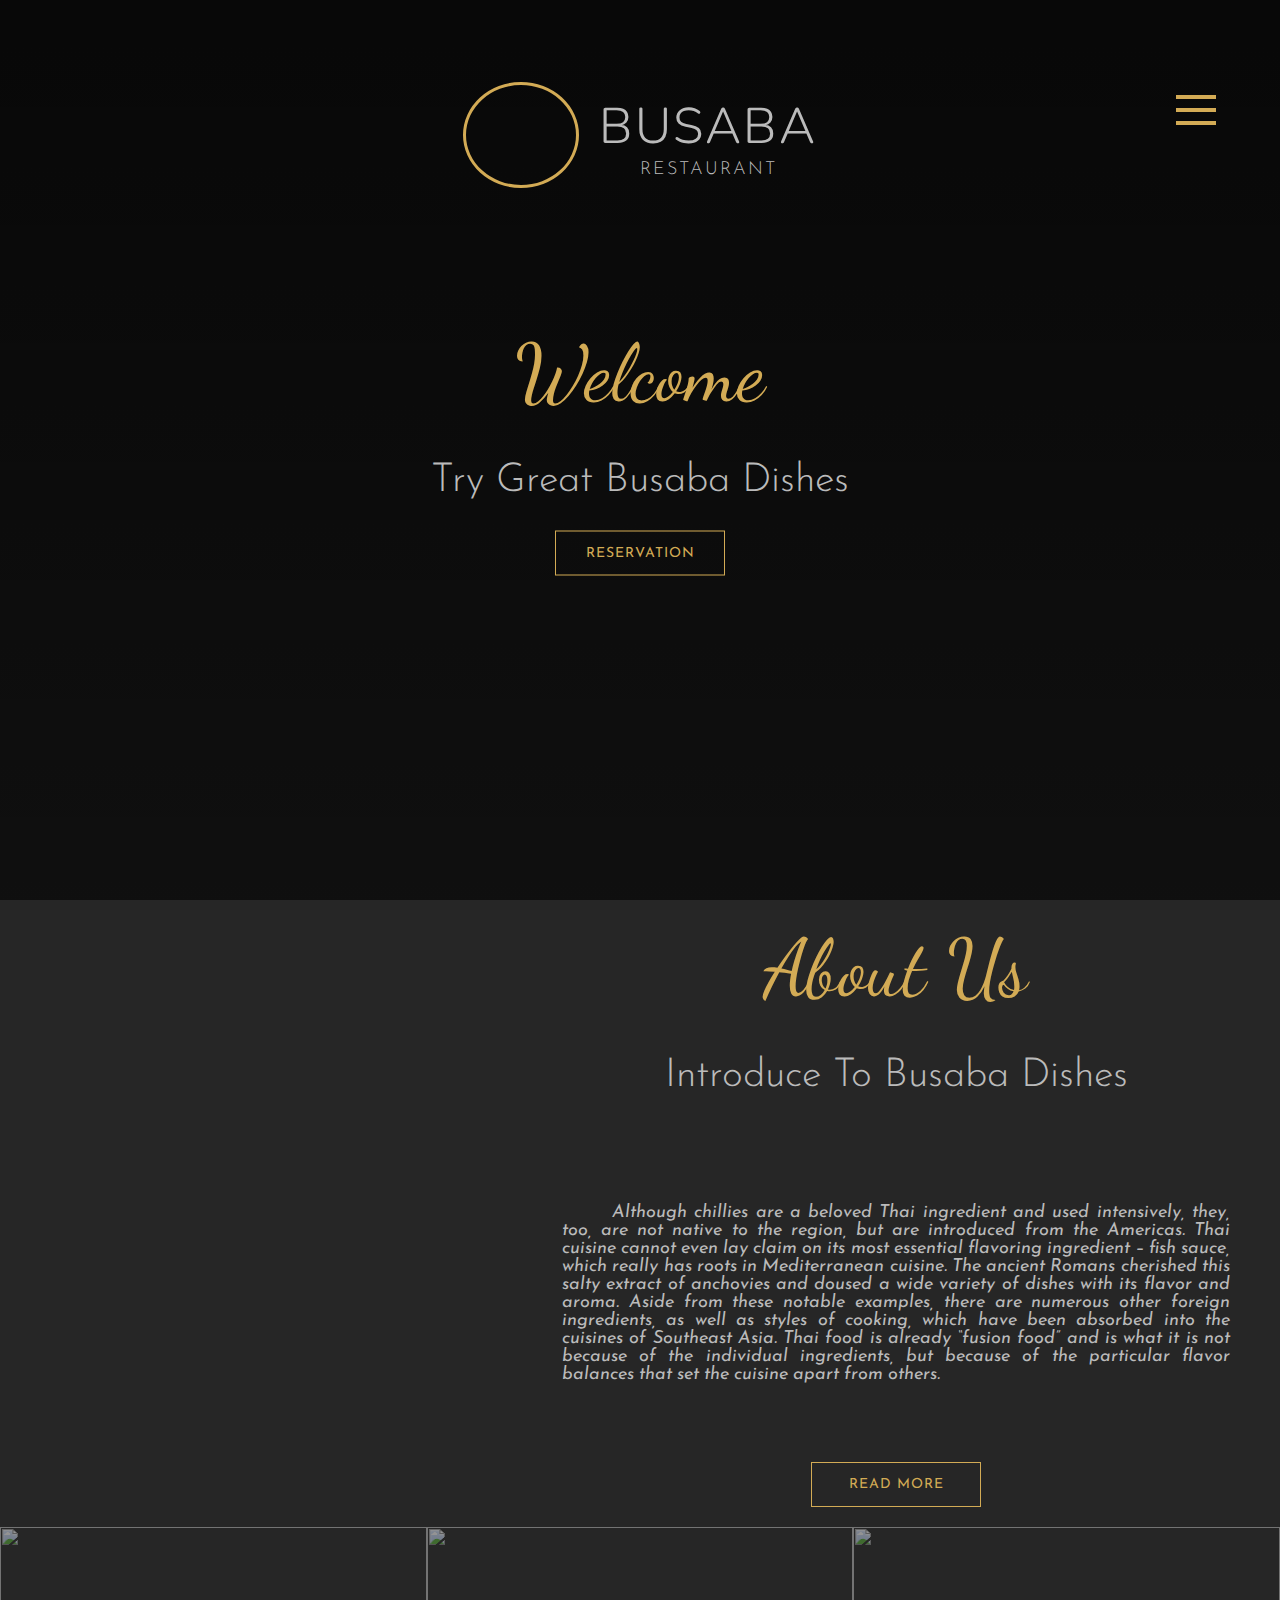
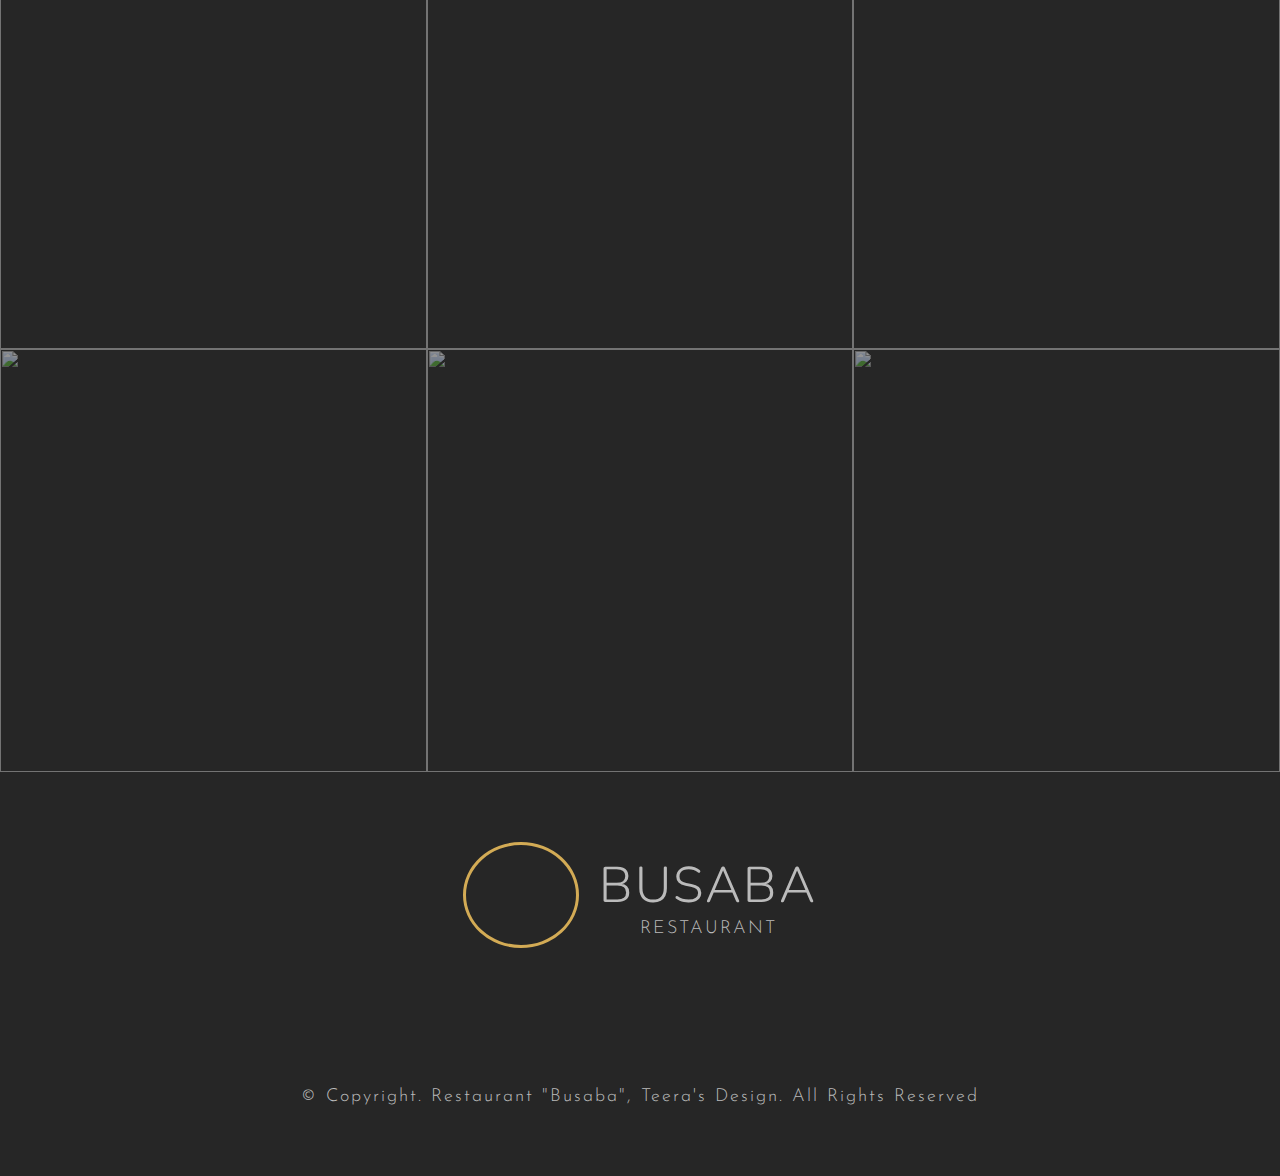
==== commit df05afd0: "changed card-img btn" ====
--- a/index.html
+++ b/index.html
@@ -38,22 +38,22 @@
             <div class="navbar-navigation-right">
                 <ul class="nav-list">
                     <li class="nav-list-item">
-                        <a href="#" class="nav-list-link">Home</a>
-                    </li>
-                    <li class="nav-list-item">
-                        <a href="#" class="nav-list-link">About Us</a>
-                    </li>
-                    <li class="nav-list-item">
-                        <a href="#" class="nav-list-link">Gallery</a>
+                        <a href="#" class="nav-list-link">Menu</a>
+                    </li>
+                    <li class="nav-list-item">
+                        <a href="#" class="nav-list-link">Our Story</a>
                     </li>
                     <li class="nav-list-item">
                         <a href="#" class="nav-list-link">Reservation</a>
                     </li>
                     <li class="nav-list-item">
-                        <a href="#" class="nav-list-link">Services</a>
-                    </li>
-                    <li class="nav-list-item">
-                        <a href="#" class="nav-list-link">Contact</a>
+                        <a href="#" class="nav-list-link">Events & Services</a>
+                    </li>
+                    <li class="nav-list-item">
+                        <a href="#" class="nav-list-link">Location</a>
+                    </li>
+                    <li class="nav-list-item">
+                        <a href="#" class="nav-list-link">Contact Us</a>
                     </li>
 
                 </ul>
@@ -120,48 +120,48 @@
             <div class="card">
                 <div class="card-overlay">
                     <h1 class="card-overlay-heading">Tom Yum Burrito</h1>
-                    <p class="card-overlay-paragraph">Price: $10.00</p>
-                    <button type="button" class="card-overlay-btn">Order Now</button>
+                    <p class="card-overlay-paragraph">Price: $9.50</p>
+                    <button type="button" class="card-overlay-btn">See Menus</button>
                 </div>
                 <img src="images/gallery-img-1.jpeg" alt="" class="card-img">
             </div>
             <div class="card">
                 <div class="card-overlay">
                     <h1 class="card-overlay-heading">Fruity Pancake</h1>
-                    <p class="card-overlay-paragraph">Price: $10.00</p>
-                    <button type="button" class="card-overlay-btn">Order Now</button>
+                    <p class="card-overlay-paragraph">Price: $9.50</p>
+                    <button type="button" class="card-overlay-btn">See Menus</button>
                 </div>
                 <img src="images/gallery-img-2.jpeg" alt="" class="card-img">
             </div>
             <div class="card">
                 <div class="card-overlay">
                     <h1 class="card-overlay-heading">Thai Pizza</h1>
-                    <p class="card-overlay-paragraph">Price: $10.00</p>
-                    <button type="button" class="card-overlay-btn">Order Now</button>
+                    <p class="card-overlay-paragraph">Price: $12.00</p>
+                    <button type="button" class="card-overlay-btn">See Menus</button>
                 </div>
                 <img src="images/gallery-img-3.jpeg" alt="" class="card-img">
             </div>
             <div class="card">
                 <div class="card-overlay">
                     <h1 class="card-overlay-heading">Thai Herbs Salmon</h1>
-                    <p class="card-overlay-paragraph">Price: $10.00</p>
-                    <button type="button" class="card-overlay-btn">Order Now</button>
+                    <p class="card-overlay-paragraph">Price: $12.00</p>
+                    <button type="button" class="card-overlay-btn">See Menus</button>
                 </div>
                 <img src="images/gallery-img-4.jpeg" alt="" class="card-img">
             </div>
             <div class="card">
                 <div class="card-overlay">
                     <h1 class="card-overlay-heading">Lava Egg Bruschetta</h1>
-                    <p class="card-overlay-paragraph">Price: $10.00</p>
-                    <button type="button" class="card-overlay-btn">Order Now</button>
+                    <p class="card-overlay-paragraph">Price: $7.50</p>
+                    <button type="button" class="card-overlay-btn">See Menus</button>
                 </div>
                 <img src="images/gallery-img-5.jpeg" alt="" class="card-img">
             </div>
             <div class="card">
                 <div class="card-overlay">
                     <h1 class="card-overlay-heading">Amazon Chicken</h1>
-                    <p class="card-overlay-paragraph">Price: $10.00</p>
-                    <button type="button" class="card-overlay-btn">Order Now</button>
+                    <p class="card-overlay-paragraph">Price: $11.50</p>
+                    <button type="button" class="card-overlay-btn">See Menus</button>
                 </div>
                 <img src="images/gallery-img-6.jpeg" alt="" class="card-img">
             </div>
--- a/css/main.css
+++ b/css/main.css
@@ -149,13 +149,16 @@
     transform: translate(-50%, -50%); }
 
 .about-us {
-  height: 100vh;
+  flex-basis: 90%;
   display: flex;
-  align-items: center; }
+  flex-wrap: wrap;
+  align-items: center;
+  padding: 20px 0; }
   @media (max-width: 990px) {
     .about-us {
+      display: flex;
       font-size: 35px;
-      height: 70vh; } }
+      flex-basis: 70%; } }
   .about-us-left {
     width: 40%;
     position: relative;
@@ -172,6 +175,7 @@
   .about-us-right {
     width: 60%;
     display: flex;
+    flex-wrap: wrap;
     flex-direction: column;
     align-items: center;
     padding: 0 100px;
